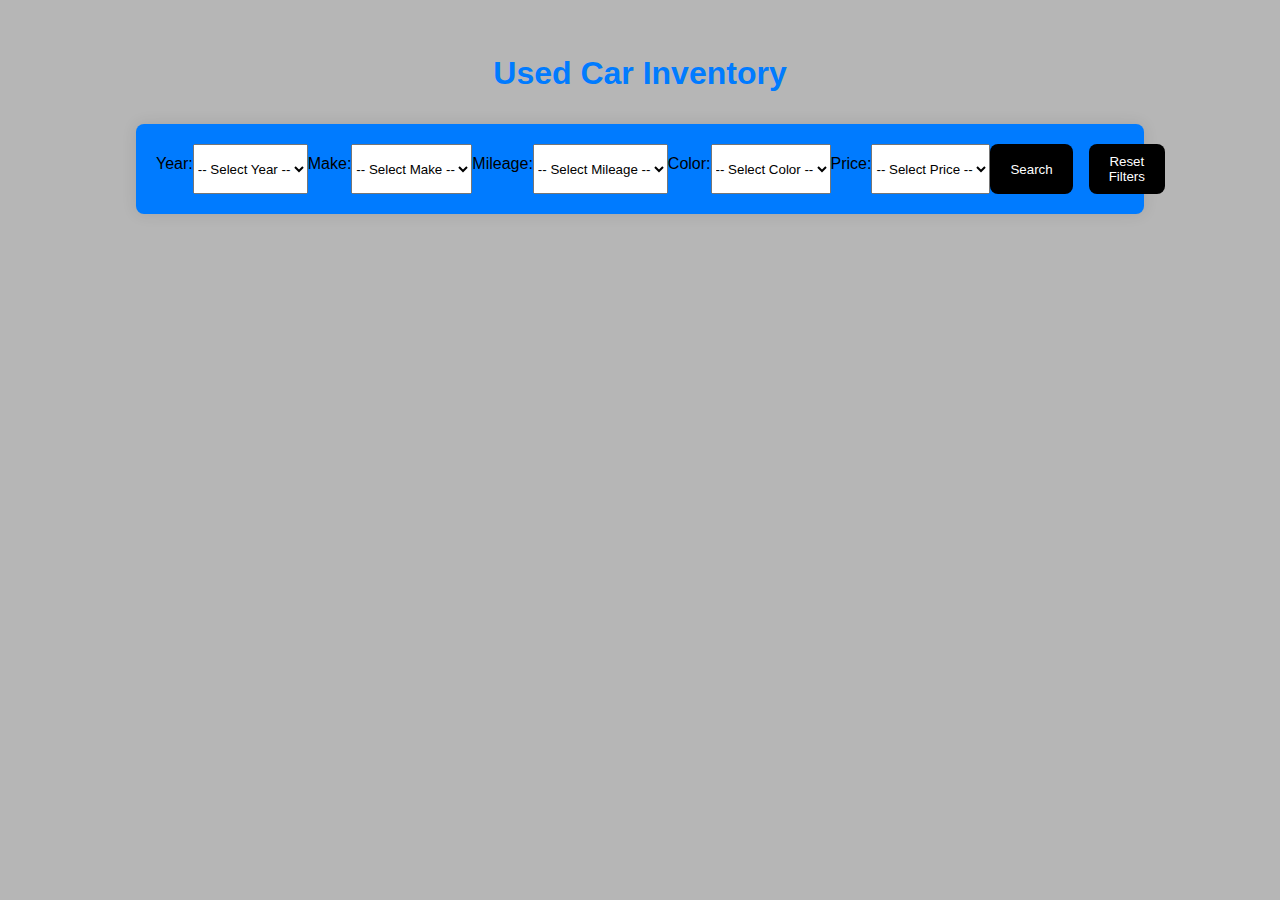
==== html/index.html @ 4e140418 "commit" ====
<!DOCTYPE html>

<html lang="en">
  <head>
    <meta charset="UTF-8" />
    <meta name="viewport" content="width=device-width, initial-scale=1.0" />
    <title>Isabella's Used Car Inventory</title>
    <link rel="stylesheet" href="/css/style.css" />
  </head>

  <body>
    <h1>Used Car Inventory</h1>
    <div class="filter-form">
      <label for="year">Year:</label>
      <select name="year" id="year">
        <option value="">-- Select Year --</option>
      </select>

      <label for="make">Make:</label>
      <select name="make" id="make">
        <option value="">-- Select Make --</option>
      </select>

      <label for="mileage">Mileage:</label>
      <select name="mileage" id="mileage">
        <option value="">-- Select Mileage --</option>
      </select>

      <label for="color">Color:</label>
      <select name="color" id="color">
        <option value="">-- Select Color --</option>
      </select>

      <label for="price">Price:</label>
      <select name="price" id="price">
        <option value="">-- Select Price --</option>
      </select>

      <button onclick="filterCars()">Search</button>
      <button class="reset-btn" onclick="resetFilters()">Reset Filters</button>
    </div>

    <div class="car-list">
      <div
        class="product-card"
        data-year="2018"
        data-make="Toyota"
        data-mileage=""
        data-color="Silver"
        data-price="18000"
      ></div>

      <div
        class="product-card"
        data-year="2016"
        data-make="Honda"
        data-mileage=""
        data-color="White"
        data-price="14000"
      ></div>

      <div
        class="product-card"
        data-year="2017"
        data-make="Ford"
        data-mileage=""
        data-color="Black"
        data-price="16000"
      ></div>

      <div
        class="product-card"
        data-year="2019"
        data-make="Nissan"
        data-mileage=""
        data-color="Blue"
        data-price="17000"
      ></div>

      <div
        class="product-card"
        data-year="2015"
        data-make="Chevrolet"
        data-mileage=""
        data-color="Red"
        data-price="12000"
      ></div>

      <div
        class="product-card"
        data-year="2016"
        data-make="Volkswagen"
        data-mileage=""
        data-color="Gray"
        data-price="15000"
      ></div>

      <div
        class="product-card"
        data-year="2020"
        data-make="Hyundai"
        data-mileage=""
        data-color="Silver"
        data-price="16000"
      ></div>

      <div
        class="product-card"
        data-year="2014"
        data-make="Subaru"
        data-mileage=""
        data-color="Green"
        data-price="14000"
      ></div>

      <div
        class="product-card"
        data-year="2017"
        data-make="Mazda"
        data-mileage=""
        data-color="Blue"
        data-price="19000"
      ></div>

      <div
        class="product-card"
        data-year="2018"
        data-make="Kia"
        data-mileage="28000"
        data-color="White"
        data-price="17000"
      ></div>

      <div
        class="product-card"
        data-year="2015"
        data-make="Dodge"
        data-mileage=""
        data-color="Black"
        data-price="24000"
      ></div>
    </div>
    <script src="/js/app.js"></script>
    <script src="/js/script.js"></script>
  </body>
</html>
---- css/style.css ----
body {
  background-color: #60606075;
  font-family: "Roboto", sans-serif;
  padding: 2% 10%;
}

h1 {
  text-align: center;
  color: #007bff;
  margin-bottom: 2rem;
  font-family: "Poppins", sans-serif;
}

.filter-form {
  display: flex;
  justify-content: space-around;
  padding: 20px;
  margin-bottom: 2rem;
  background-color: #007bff;
  border-radius: 8px;
  box-shadow: 0px 0px 15px rgba(0, 0, 0, 0.1);
}

.filter-form label,
.filter-form select {
  line-height: 40px;
  vertical-align: middle;
  font-weight: 500;
}

.car-list {
  display: flex;
  flex-wrap: wrap;
  justify-content: space-between;
  gap: 1%;
}

.product-card {
  border: 1px solid #e4e4e4;
  padding: 20px;
  margin: 10px 0;
  width: calc(100% / 5 - 2%);
  text-align: center;
  background-color: #fff;
  border-radius: 8px;
  box-shadow: 0px 0px 15px rgba(0, 0, 0, 0.1);
}

.product-card img {
  width: 100%;
  border-radius: 8px;
  margin-bottom: 1rem;
}

button {
  background-color: #000000;
  color: #fff;
  border: none;
  padding: 10px 20px;
  border-radius: 8px;
  cursor: pointer;
  transition: 0.3s;
  font-family: "Poppins", sans-serif;
  font-weight: 500;
}

button:hover {
  background-color: #0056b3;
}

button.reset-btn {
  margin-left: 1rem;
}
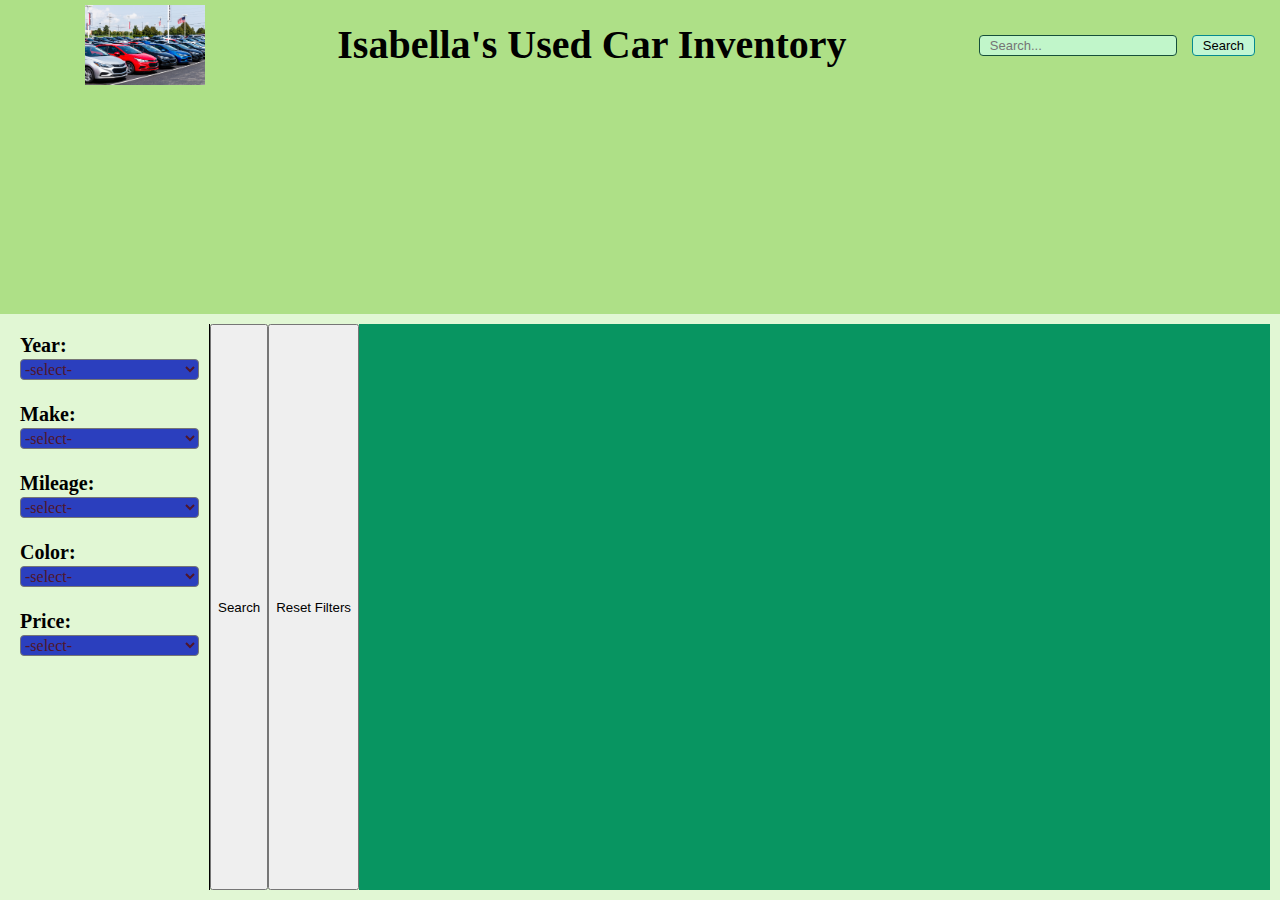
==== commit 1bc18e88: "commit" ====
--- a/html/index.html
+++ b/html/index.html
@@ -1,146 +1,128 @@
 <!DOCTYPE html>
-
 <html lang="en">
   <head>
     <meta charset="UTF-8" />
     <meta name="viewport" content="width=device-width, initial-scale=1.0" />
-    <title>Isabella's Used Car Inventory</title>
-    <link rel="stylesheet" href="/css/style.css" />
+    <link rel="stylesheet" href="../css/style.css" />
+
+    <title>Used Car Inventory</title>
   </head>
 
   <body>
-    <h1>Used Car Inventory</h1>
-    <div class="filter-form">
-      <label for="year">Year:</label>
-      <select name="year" id="year">
-        <option value="">-- Select Year --</option>
-      </select>
+    <header>
+      <div class="header-content">
+        <img src="../images/used cars.jpeg" alt="Description of the image" />
+        <h1>Isabella's Used Car Inventory</h1>
+        <br />
+        <div class="search-container">
+          <input type="text" id="searchInput" placeholder="Search..." />
+          <button id="searchButton">Search</button>
+        </div>
+      </div>
+    </header>
+    <main>
+      <section class="filters">
+        <label for="yearFilter">Year:</label>
+        <select id="yearFilter">
+          <option value="-select-">-select-</option>
+          <option value="2014">2014</option>
+          <option value="2015">2015</option>
+          <option value="2016">2016</option>
+          <option value="2017">2017</option>
+          <option value="2018">2018</option>
+          <option value="2019">2019</option>
+          <option value="2020">2020</option>
+        </select>
+        <br />
+        <br />
 
-      <label for="make">Make:</label>
-      <select name="make" id="make">
-        <option value="">-- Select Make --</option>
-      </select>
+        <label for="makeFilter">Make:</label>
+        <select id="makeFilter">
+          <option value="-select-">-select-</option>
+          <option value="Toyota">Toyota</option>
+          <option value="Honda">Honda</option>
+          <option value="Ford">Ford</option>
+          <option value="Nissan">Nissan</option>
+          <option value="Chevrolet">Chevrolet</option>
+          <option value="Volkswagen">Volkswagen</option>
+          <option value="Hyundai">Hyundai</option>
+          <option value="Subaru">Subaru</option>
+          <option value="Mazda">Mazda</option>
+          <option value="Kia">Kia</option>
+          <option value="Dodge">Dodge</option>
+          <option value="Cadillac">Cadillac</option>
+          <option value="Jaguar">Jaguar</option>
+          <option value="Tesla">Tesla</option>
+          <option value="Dodge">Dodge</option>
+          <option value="Porsche">Porsche</option>
+          <option value="Lexus">Lexus</option>
+          <option value="BMW">BMW</option>
+          <option value="Audi">Audi</option>
+        </select>
+        <br />
+        <br />
 
-      <label for="mileage">Mileage:</label>
-      <select name="mileage" id="mileage">
-        <option value="">-- Select Mileage --</option>
-      </select>
+        <label for="mileageFilter">Mileage:</label>
+        <select id="mileageFilter">
+          <option value="-select-">-select-</option>
+          <option value="18000">18,000</option>
+          <option value="22000">22,000</option>
+          <option value="26000">26,000</option>
+          <option value="28000">28,000</option>
+          <option value="29000">29,000</option>
+          <option value="30000">30,000</option>
+          <option value="32000">32,000</option>
+          <option value="35000">35,000</option>
+          <option value="40000">40,000</option>
+          <option value="45000">45,000</option>
+          <option value="50000">50,000</option>
+          <option value="60000">60,000</option>
+        </select>
+        <br />
+        <br />
+        <label for="colorFilter">Color:</label>
+        <select id="colorFilter">
+          <option value="-select-">-select-</option>
+          <option value="Silver">Silver</option>
+          <option value="White">White</option>
+          <option value="Black">Black</option>
+          <option value="Blue">Blue</option>
+          <option value="Red">Red</option>
+          <option value="Gray">Gray</option>
+          <option value="Green">Green</option>
+        </select>
+        <br />
+        <br />
 
-      <label for="color">Color:</label>
-      <select name="color" id="color">
-        <option value="">-- Select Color --</option>
-      </select>
-
-      <label for="price">Price:</label>
-      <select name="price" id="price">
-        <option value="">-- Select Price --</option>
-      </select>
-
+        <label for="priceFilter">Price:</label>
+        <select id="priceFilter">
+          <option value="-select-">-select-</option>
+          <option value="12000">$12,000</option>
+          <option value="14000">$14,000</option>
+          <option value="15000">$15,000</option>
+          <option value="16000">$16,000</option>
+          <option value="17000">$17,000</option>
+          <option value="18000">$18,000</option>
+          <option value="19000">$19,000</option>
+          <option value="24000">$24,000</option>
+          <option value="26000">$26,000</option>
+          <option value="27000">$27,000</option>
+          <option value="28000">$27,000</option>
+          <option value="32000">$32,000</option>
+          <option value="38000">$38,000</option>
+          <option value="55000">$55,000</option>
+          <option value="68000">$68,000</option>
+        </select>
+      </section>
+      <br />
       <button onclick="filterCars()">Search</button>
       <button class="reset-btn" onclick="resetFilters()">Reset Filters</button>
     </div>
-
-    <div class="car-list">
-      <div
-        class="product-card"
-        data-year="2018"
-        data-make="Toyota"
-        data-mileage=""
-        data-color="Silver"
-        data-price="18000"
-      ></div>
-
-      <div
-        class="product-card"
-        data-year="2016"
-        data-make="Honda"
-        data-mileage=""
-        data-color="White"
-        data-price="14000"
-      ></div>
-
-      <div
-        class="product-card"
-        data-year="2017"
-        data-make="Ford"
-        data-mileage=""
-        data-color="Black"
-        data-price="16000"
-      ></div>
-
-      <div
-        class="product-card"
-        data-year="2019"
-        data-make="Nissan"
-        data-mileage=""
-        data-color="Blue"
-        data-price="17000"
-      ></div>
-
-      <div
-        class="product-card"
-        data-year="2015"
-        data-make="Chevrolet"
-        data-mileage=""
-        data-color="Red"
-        data-price="12000"
-      ></div>
-
-      <div
-        class="product-card"
-        data-year="2016"
-        data-make="Volkswagen"
-        data-mileage=""
-        data-color="Gray"
-        data-price="15000"
-      ></div>
-
-      <div
-        class="product-card"
-        data-year="2020"
-        data-make="Hyundai"
-        data-mileage=""
-        data-color="Silver"
-        data-price="16000"
-      ></div>
-
-      <div
-        class="product-card"
-        data-year="2014"
-        data-make="Subaru"
-        data-mileage=""
-        data-color="Green"
-        data-price="14000"
-      ></div>
-
-      <div
-        class="product-card"
-        data-year="2017"
-        data-make="Mazda"
-        data-mileage=""
-        data-color="Blue"
-        data-price="19000"
-      ></div>
-
-      <div
-        class="product-card"
-        data-year="2018"
-        data-make="Kia"
-        data-mileage="28000"
-        data-color="White"
-        data-price="17000"
-      ></div>
-
-      <div
-        class="product-card"
-        data-year="2015"
-        data-make="Dodge"
-        data-mileage=""
-        data-color="Black"
-        data-price="24000"
-      ></div>
+      <section class="car-listings">
+        <div id="carListings" class="car-grid"></div>
+      </section>
     </div>
-    <script src="/js/app.js"></script>
-    <script src="/js/script.js"></script>
+    <script src="../js/app.js"></script>
+    <script src="../js/script.js"></script>
   </body>
 </html>
--- a/css/style.css
+++ b/css/style.css
@@ -1,74 +1,194 @@
-
 body {
-  background-color: #60606075;
-  font-family: "Roboto", sans-serif;
-  padding: 2% 10%;
+  font-family: Arial, sans-serif;
+  margin: 0;
+  padding: 0;
+  display: flex;
+  flex-direction: column;
+  min-height: 100vh;
 }
 
-h1 {
+header {
+  background-color: #aee087;
+  color: #000000;
+  font-weight: bold;
+  font-size: 20px;
+  font-family: Georgia, "Times New Roman", Times, serif;
   text-align: center;
-  color: #007bff;
-  margin-bottom: 2rem;
-  font-family: "Poppins", sans-serif;
+  padding: 5px;
+  line-height: 0px;
+  flex: auto;
+  display: center;
+  justify-content: space-between;
+  align-items: center;
 }
 
-.filter-form {
+.header-content {
   display: flex;
-  justify-content: space-around;
-  padding: 20px;
-  margin-bottom: 2rem;
-  background-color: #007bff;
-  border-radius: 8px;
-  box-shadow: 0px 0px 15px rgba(0, 0, 0, 0.1);
+  align-items: center;
 }
 
-.filter-form label,
-.filter-form select {
-  line-height: 40px;
-  vertical-align: middle;
-  font-weight: 500;
+header img {
+  width: 120px;
+  height: auto;
+  margin-left: 80px;
+  margin-right: auto;
 }
 
-.car-list {
+main {
+  display: flex;
+  flex: 1;
+  justify-content: space-between;
+  padding: 10px;
+  box-sizing: border-box;
+  background-color: #e1f7d4;
+}
+
+.filters {
+  width: 200px;
+  border-right: 1px solid #000000;
+  padding: 10px;
+  box-sizing: border-box;
+  font-family: Georgia, "Times New Roman", Times, serif;
+  color: #000000;
+  font-weight: bold;
+  border-right: 1px solid #000000;
+  font-size: 20px;
+}
+
+.filters select {
+  width: 100%;
+  background-color: #2b3fbe;
+  color: #4f162b;
+  border-radius: 4px;
+  font-family: Georgia, "Times New Roman", Times, serif;
+  font-size: 16px;
+}
+
+.car-listings {
+  flex: 1;
+  padding: 10px;
+  box-sizing: border-box;
+  background-color: #089561;
+}
+
+.car-grid {
   display: flex;
   flex-wrap: wrap;
-  justify-content: space-between;
-  gap: 1%;
+  justify-content: space-around;
 }
 
-.product-card {
-  border: 1px solid #e4e4e4;
-  padding: 20px;
-  margin: 10px 0;
-  width: calc(100% / 5 - 2%);
-  text-align: center;
-  background-color: #fff;
+.car-card {
+  width: 30%;
+  margin: 10px;
+  background-color: #c3fad967;
   border-radius: 8px;
-  box-shadow: 0px 0px 15px rgba(0, 0, 0, 0.1);
+  box-shadow: 0 4px 8px 0 rgba(0, 0, 0, 0.2), 0 6px 20px 0 rgba(0, 0, 0, 0.19);
+  padding: 10px;
+  box-sizing: border-box;
+  display: flex;
+  flex-direction: column;
+  justify-content: space-between;
+  position: relative;
 }
 
-.product-card img {
-  width: 100%;
-  border-radius: 8px;
-  margin-bottom: 1rem;
+.car-card img {
+  max-width: 100%;
+  height: 300px;
 }
 
-button {
-  background-color: #000000;
-  color: #fff;
-  border: none;
-  padding: 10px 20px;
-  border-radius: 8px;
-  cursor: pointer;
-  transition: 0.3s;
-  font-family: "Poppins", sans-serif;
-  font-weight: 500;
+h2 {
+  text-align: center;
+  padding: 15px 0;
+  margin: 0;
+  border-top: 1px solid #000000;
+  border-bottom: 1px solid #000000;
+  font-family: Georgia, "Times New Roman", Times, serif;
+  color: #000000;
+  font-size: 35px;
 }
 
-button:hover {
-  background-color: #0056b3;
+.car-card p {
+  text-align: left;
+  margin: 5px 0;
+  color: #2e0011;
+  font-family: Georgia, "Times New Roman", Times, serif;
 }
 
-button.reset-btn {
-  margin-left: 1rem;
+.button-container {
+  display: flex;
+  justify-content: center;
+  margin: 10px 0;
 }
+
+.button-container button {
+  background-color: #0b702e;
+  color: #000000;
+  font-size: 16px;
+  border: 1px solid #164f2b;
+  padding: 10px 20px;
+  border-radius: 4px;
+  cursor: pointer;
+}
+
+.filtered-card {
+  width: 30%;
+  margin: 10px;
+  background-color: #c3faef67;
+  border-radius: 8px;
+  box-shadow: 0 4px 8px 0 rgba(0, 0, 0, 0.2), 0 6px 20px 0 rgba(0, 0, 0, 0.19);
+  padding: 10px;
+  box-sizing: border-box;
+  display: flex;
+  flex-direction: column;
+  justify-content: space-between;
+  position: relative;
+  border: 1px solid #164f3d;
+  border-radius: 8px;
+}
+
+.filtered-card img {
+  max-width: 100%;
+  height: 300px;
+}
+
+.filtered-card .button-container button {
+  background-color: #c1f6d5;
+  color: #000000;
+  font-size: 16px;
+  border: 1px solid #000000;
+  padding: 10px 20px;
+  border-radius: 4px;
+  cursor: pointer;
+}
+
+.search-container {
+  display: right;
+  flex-direction: row;
+  margin-right: 20px;
+  margin-left: auto;
+}
+
+#searchInput {
+  padding: 2px 10px;
+  border: 1px solid #164f3a;
+  border-radius: 4px;
+  font-size: 13px;
+  background-color: #c1f6ca;
+  color: #050002;
+}
+
+#searchButton {
+  background-color: #c1f6d3;
+  color: #000000;
+  font-size: 13px;
+  border: 1px solid #068a8f;
+  border-radius: 4px;
+  padding: 2px 10px;
+  cursor: pointer;
+  margin-left: 10px;
+}
+
+#searchButton:hover {
+  background-color: #ae9ae0;
+  color: #16174f;
+}
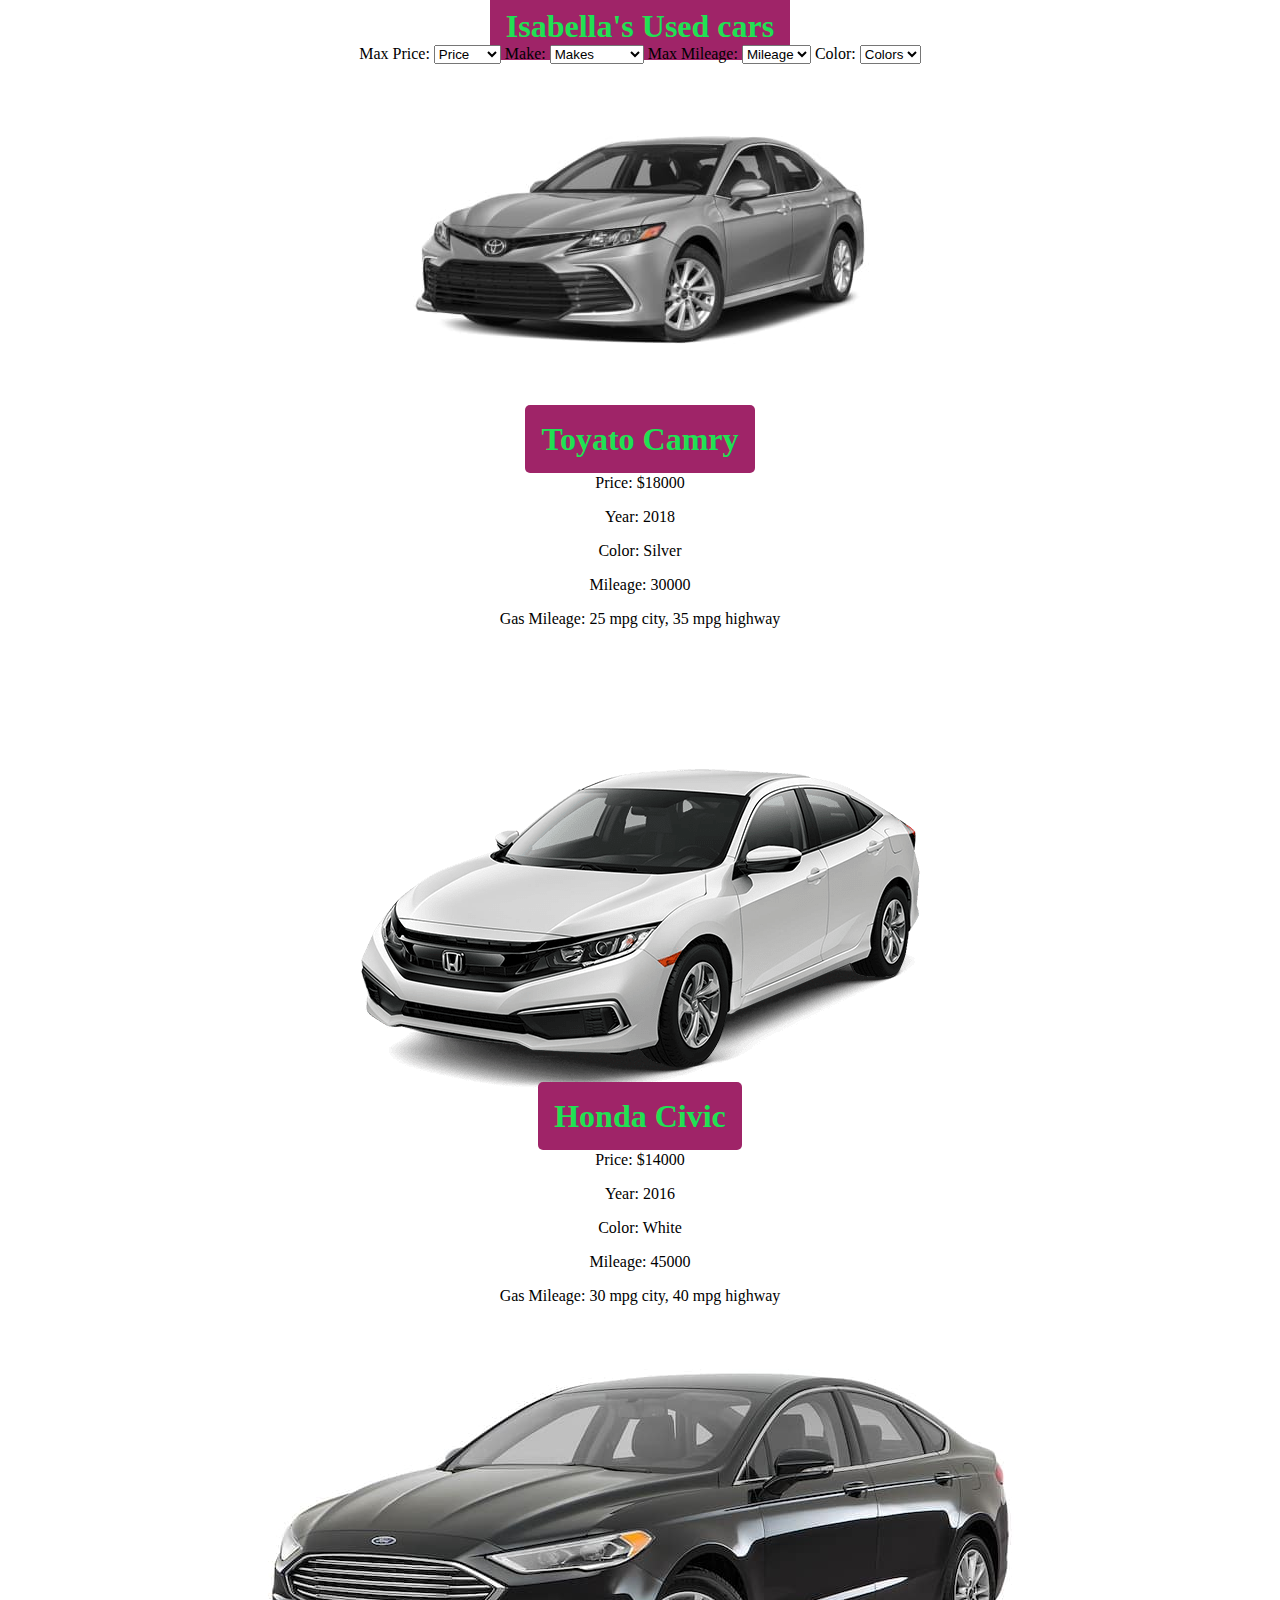
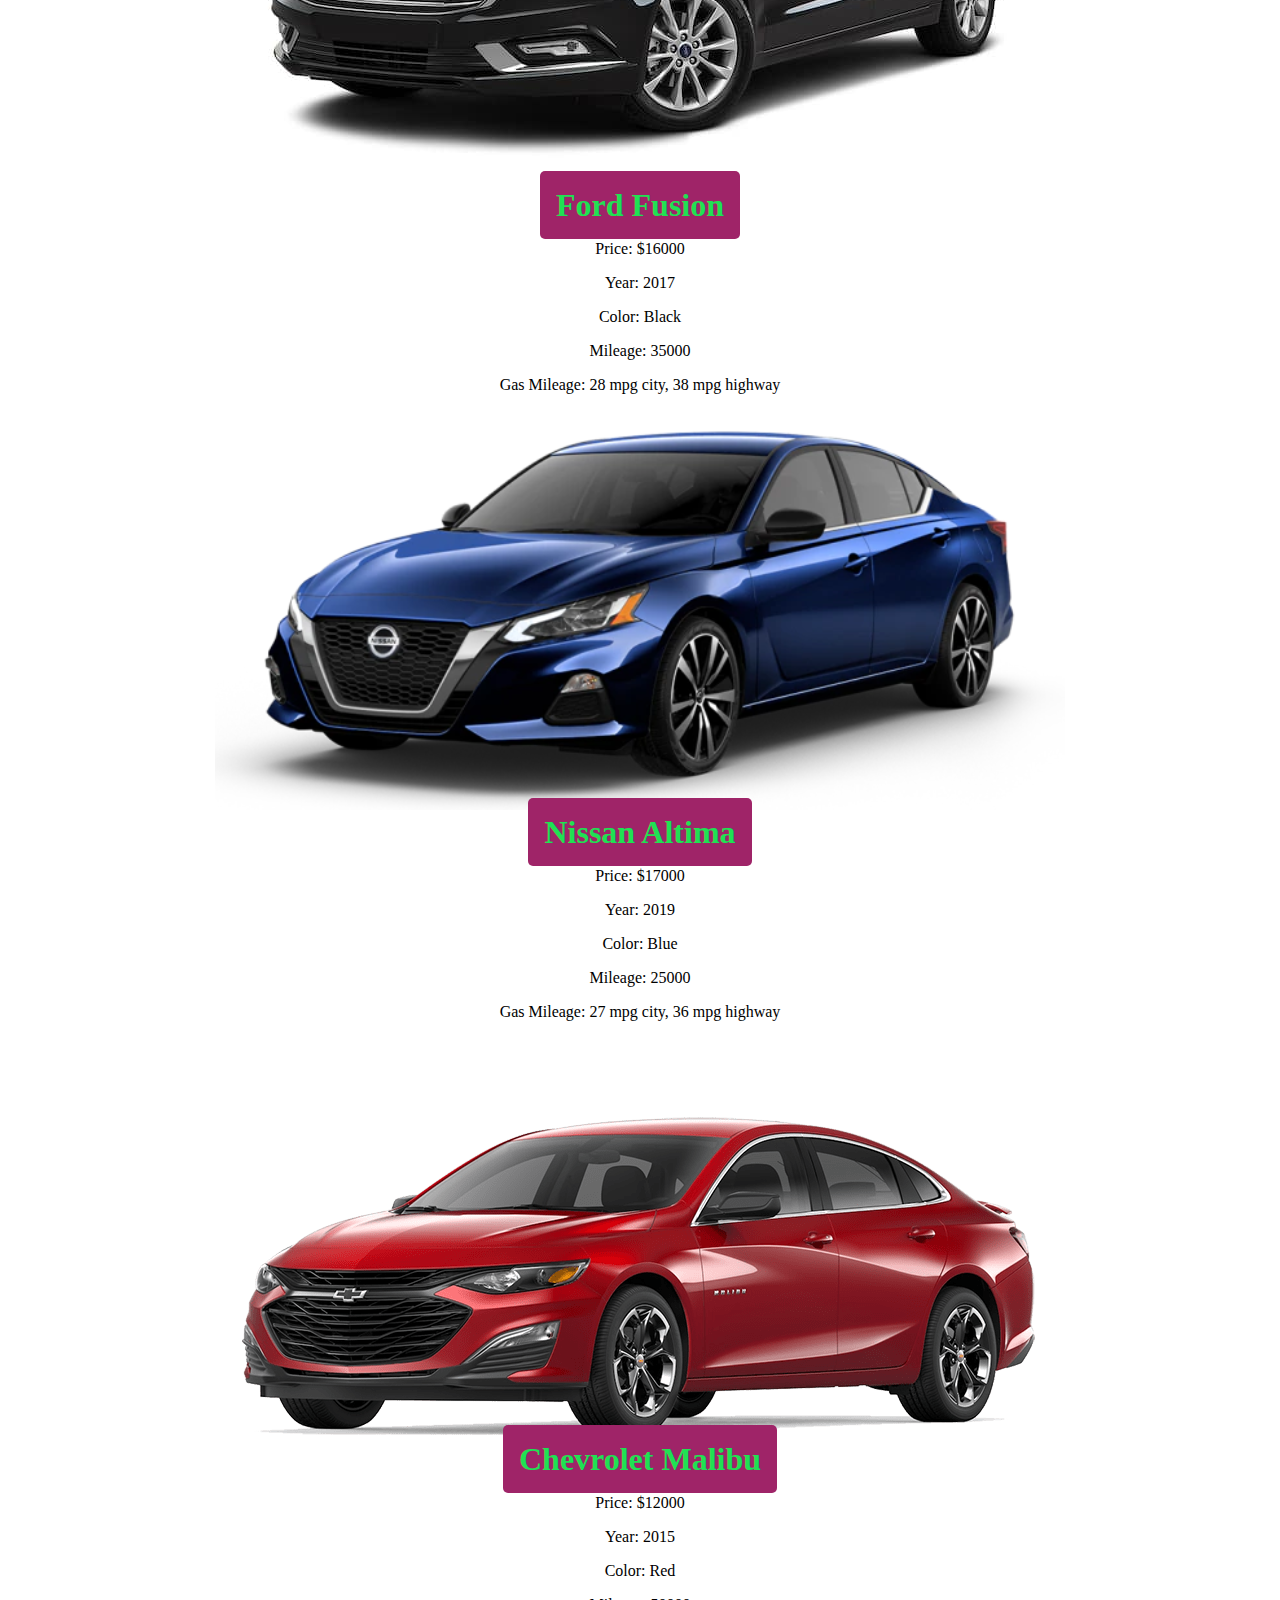
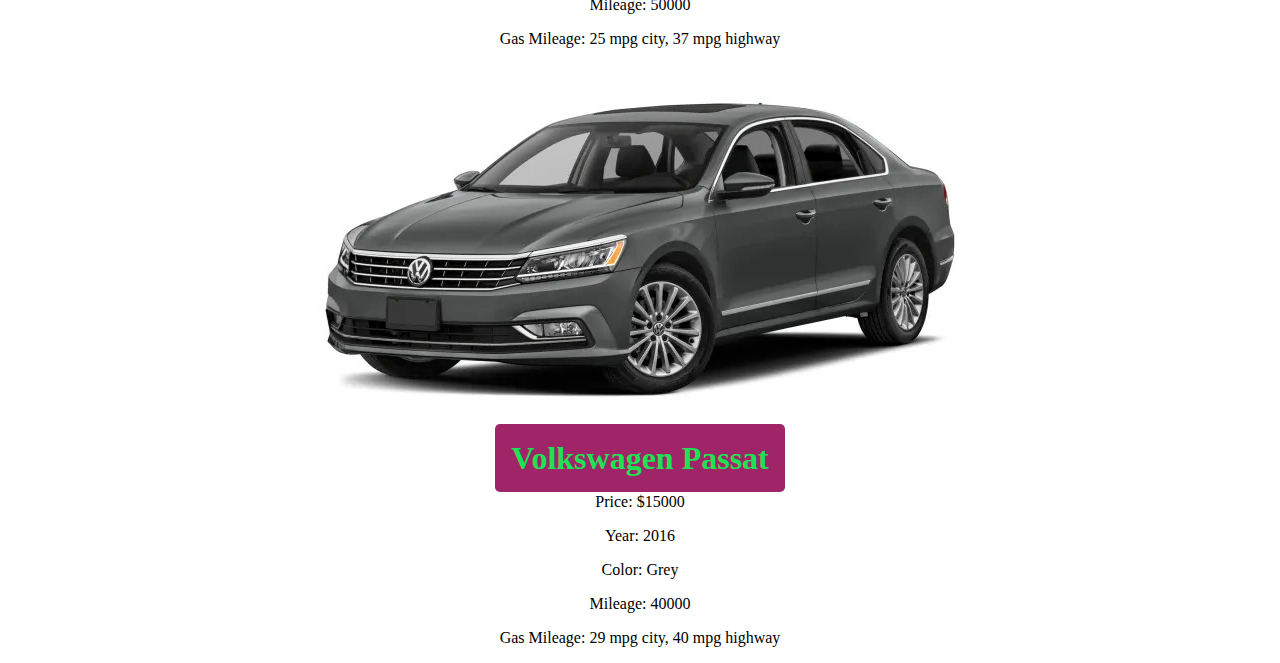
==== commit ec9acfc8: "commit" ====
--- a/html/index.html
+++ b/html/index.html
@@ -3,126 +3,192 @@
   <head>
     <meta charset="UTF-8" />
     <meta name="viewport" content="width=device-width, initial-scale=1.0" />
+    <title>Used Cars</title>
     <link rel="stylesheet" href="../css/style.css" />
+    <script src="../js/app.js" defer></script>
+  </head>
+  <body>
+    <div class="filter">
+      <nav>
+        <div class="logo"><h1>Isabella's Used cars</h1></div>
 
-    <title>Used Car Inventory</title>
-  </head>
+        <form id="filters">
+          <label for="price">Max Price:</label>
+          <select id="price">
+            <option value="Price">Price</option>
+            <option value="12000">$12000</option>
+            <option value="14000">$14000</option>
+            <option value="15000">$15000</option>
+            <option value="16000">$16000</option>
+            <option value="17000">$17000</option>
+            <option value="18000">$18000</option>
+          </select>
 
-  <body>
-    <header>
-      <div class="header-content">
-        <img src="../images/used cars.jpeg" alt="Description of the image" />
-        <h1>Isabella's Used Car Inventory</h1>
-        <br />
-        <div class="search-container">
-          <input type="text" id="searchInput" placeholder="Search..." />
-          <button id="searchButton">Search</button>
+          <label for="make">Make:</label>
+          <select id="make">
+            <option value="Makes">Makes</option>
+            <option value="Chevrolet">Chevrolet</option>
+            <option value="Ford">Ford</option>
+            <option value="Honda">Honda</option>
+            <option value="Nissan">Nissan</option>
+            <option value="Toyota">Toyota</option>
+            <option value="Volkswagen">Volkswagen</option>
+          </select>
+
+          <label for="mileage">Max Mileage:</label>
+          <select id="mileage">
+            <option value="mileage">Mileage</option>
+            <option value="25000">25000</option>
+            <option value="30000">30000</option>
+            <option value="35000">35000</option>
+            <option value="40000">40000</option>
+            <option value="45000">45000</option>
+            <option value="50000">50000</option>
+          </select>
+
+          <label for="color">Color:</label>
+          <select id="colors">
+            <option value="Colors">Colors</option>
+            <option value="Silver">Silver</option>
+            <option value="White">White</option>
+            <option value="Black">Black</option>
+            <option value="Blue">Blue</option>
+            <option value="Red">Red</option>
+            <option value="Grey">Grey</option>
+          </select>
+        </form>
+      </nav>
+    </div>
+    <div class="allcars">
+      <div
+        class="card"
+        id="camry"
+        data-make="Toyota"
+        data-price="18000"
+        data-mileage="30000"
+        data-color="Silver"
+      >
+        <div>
+          <img src="../images/silver_toyota_camry.jpg" alt="Toyato Camry" />
         </div>
+        <article>
+          <h1>Toyato Camry</h1>
+          <p>Price: $18000</p>
+          <p>Year: 2018</p>
+          <p>Color: Silver</p>
+          <p>Mileage: 30000</p>
+          <p>Gas Mileage: 25 mpg city, 35 mpg highway</p>
+        </article>
       </div>
-    </header>
-    <main>
-      <section class="filters">
-        <label for="yearFilter">Year:</label>
-        <select id="yearFilter">
-          <option value="-select-">-select-</option>
-          <option value="2014">2014</option>
-          <option value="2015">2015</option>
-          <option value="2016">2016</option>
-          <option value="2017">2017</option>
-          <option value="2018">2018</option>
-          <option value="2019">2019</option>
-          <option value="2020">2020</option>
-        </select>
-        <br />
-        <br />
+    
+      <div
+        class="card"
+        id="civic"
+        data-make="Honda"
+        data-price="14000"
+        data-mileage="45000"
+        data-color="White"
+      >
+        <div>
+          <img src="../images/white_honda_civic.jpg" alt="Toyato Camry" />
+        </div>
+        <article>
+          <h1>Honda Civic</h1>
+          <p>Price: $14000</p>
+          <p>Year: 2016</p>
+          <p>Color: White</p>
+          <p>Mileage: 45000</p>
+          <p>Gas Mileage: 30 mpg city, 40 mpg highway</p>
+        </article>
+      </div>
 
-        <label for="makeFilter">Make:</label>
-        <select id="makeFilter">
-          <option value="-select-">-select-</option>
-          <option value="Toyota">Toyota</option>
-          <option value="Honda">Honda</option>
-          <option value="Ford">Ford</option>
-          <option value="Nissan">Nissan</option>
-          <option value="Chevrolet">Chevrolet</option>
-          <option value="Volkswagen">Volkswagen</option>
-          <option value="Hyundai">Hyundai</option>
-          <option value="Subaru">Subaru</option>
-          <option value="Mazda">Mazda</option>
-          <option value="Kia">Kia</option>
-          <option value="Dodge">Dodge</option>
-          <option value="Cadillac">Cadillac</option>
-          <option value="Jaguar">Jaguar</option>
-          <option value="Tesla">Tesla</option>
-          <option value="Dodge">Dodge</option>
-          <option value="Porsche">Porsche</option>
-          <option value="Lexus">Lexus</option>
-          <option value="BMW">BMW</option>
-          <option value="Audi">Audi</option>
-        </select>
-        <br />
-        <br />
+      <div
+        class="card"
+        id="fusion"
+        data-make="Ford"
+        data-price="16000"
+        data-mileage="35000"
+        data-color="Black"
+      >
+        <div>
+          <img src="../images/black_ford_fusion.jpg" alt="Ford Fusion" />
+        </div>
+        <article>
+          <h1>Ford Fusion</h1>
+          <p>Price: $16000</p>
+          <p>Year: 2017</p>
+          <p>Color: Black</p>
+          <p>Mileage: 35000</p>
+          <p>Gas Mileage: 28 mpg city, 38 mpg highway</p>
+        </article>
+      </div>
 
-        <label for="mileageFilter">Mileage:</label>
-        <select id="mileageFilter">
-          <option value="-select-">-select-</option>
-          <option value="18000">18,000</option>
-          <option value="22000">22,000</option>
-          <option value="26000">26,000</option>
-          <option value="28000">28,000</option>
-          <option value="29000">29,000</option>
-          <option value="30000">30,000</option>
-          <option value="32000">32,000</option>
-          <option value="35000">35,000</option>
-          <option value="40000">40,000</option>
-          <option value="45000">45,000</option>
-          <option value="50000">50,000</option>
-          <option value="60000">60,000</option>
-        </select>
-        <br />
-        <br />
-        <label for="colorFilter">Color:</label>
-        <select id="colorFilter">
-          <option value="-select-">-select-</option>
-          <option value="Silver">Silver</option>
-          <option value="White">White</option>
-          <option value="Black">Black</option>
-          <option value="Blue">Blue</option>
-          <option value="Red">Red</option>
-          <option value="Gray">Gray</option>
-          <option value="Green">Green</option>
-        </select>
-        <br />
-        <br />
+      <div
+        class="card"
+        id="altima"
+        data-make="Nissan"
+        data-price="17000"
+        data-mileage="25000"
+        data-color="Blue"
+      >
+        <div>
+          <img src="../images/blue_altima_nissan.png" alt="Nissan Altima" />
+        </div>
+        <article>
+          <h1>Nissan Altima</h1>
+          <p>Price: $17000</p>
+          <p>Year: 2019</p>
+          <p>Color: Blue</p>
+          <p>Mileage: 25000</p>
+          <p>Gas Mileage: 27 mpg city, 36 mpg highway</p>
+        </article>
+      </div>
 
-        <label for="priceFilter">Price:</label>
-        <select id="priceFilter">
-          <option value="-select-">-select-</option>
-          <option value="12000">$12,000</option>
-          <option value="14000">$14,000</option>
-          <option value="15000">$15,000</option>
-          <option value="16000">$16,000</option>
-          <option value="17000">$17,000</option>
-          <option value="18000">$18,000</option>
-          <option value="19000">$19,000</option>
-          <option value="24000">$24,000</option>
-          <option value="26000">$26,000</option>
-          <option value="27000">$27,000</option>
-          <option value="28000">$27,000</option>
-          <option value="32000">$32,000</option>
-          <option value="38000">$38,000</option>
-          <option value="55000">$55,000</option>
-          <option value="68000">$68,000</option>
-        </select>
-      </section>
-      <br />
-      <button onclick="filterCars()">Search</button>
-      <button class="reset-btn" onclick="resetFilters()">Reset Filters</button>
+      <div
+        class="card"
+        id="malibu"
+        data-make="Chevrolet"
+        data-price="12000"
+        data-mileage="50000"
+        data-color="Red"
+      >
+        <div>
+          <img src="../images/red_chevy_malibu.jpg" alt="Chevrolet Malibu" />
+        </div>
+        <article>
+          <h1>Chevrolet Malibu</h1>
+          <p>Price: $12000</p>
+          <p>Year: 2015</p>
+          <p>Color: Red</p>
+          <p>Mileage: 50000</p>
+          <p>Gas Mileage: 25 mpg city, 37 mpg highway</p>
+        </article>
+      </div>
+
+      <div
+        class="card"
+        id="passat"
+        data-make="Volkswagen"
+        data-price="15000"
+        data-mileage="40000"
+        data-color="Grey"
+      >
+        <div>
+          <img src="../images/gray_passat_volkswagen.jpg" alt="Volkswagen Passat" />
+        </div>
+        <article>
+          <h1>Volkswagen Passat</h1>
+          <p>Price: $15000</p>
+          <p>Year: 2016</p>
+          <p>Color: Grey</p>
+          <p>Mileage: 40000</p>
+          <p>Gas Mileage: 29 mpg city, 40 mpg highway</p>
+        </article>
+      </div>
+
+      <div id="none">
+        <h1>No cars availabe, please try again</h1>
+      </div>
     </div>
-      <section class="car-listings">
-        <div id="carListings" class="car-grid"></div>
-      </section>
-    </div>
-    <script src="../js/app.js"></script>
-    <script src="../js/script.js"></script>
   </body>
 </html>
--- a/css/style.css
+++ b/css/style.css
@@ -1,194 +1,77 @@
 body {
-  font-family: Arial, sans-serif;
-  margin: 0;
-  padding: 0;
-  display: flex;
-  flex-direction: column;
-  min-height: 100vh;
+  --header-font-color: rgb(32, 225, 83);
+  --background-color-1: rgb(0, 163, 204);
+  --background-color-2: rgb(159, 36, 104);
 }
 
 header {
-  background-color: #aee087;
-  color: #000000;
-  font-weight: bold;
-  font-size: 20px;
-  font-family: Georgia, "Times New Roman", Times, serif;
+  display: inline-flex;
+  justify-content: space-between;
+  flex-direction: column;
+  margin: 1rem;
   text-align: center;
-  padding: 5px;
-  line-height: 0px;
-  flex: auto;
-  display: center;
-  justify-content: space-between;
-  align-items: center;
 }
 
-.header-content {
+h1 {
+  color: var(--header-font-color);
+  background-color: var(--background-color-2);
+  /*contain background color around text only*/
+  display: inline;
+  padding: 1rem;
+  border-radius: 5px;
+}
+.search-btn {
+  background-color: var(--background-color-1);
+  color: var(--background-color-2);
+}
+
+.search-inputs {
+  display: inline-flex;
+  justify-content: space-between 5px;
+  border: 1px solid black;
+  border-radius: 5px;
+  padding: 1rem;
+  margin: 1rem;
+  background-color: var(--background-color-2);
+  text-align: right;
+}
+
+.search-inputs h2 {
+  text-align: center;
+  color: var(--header-font-color);
+}
+
+.search-element {
+  margin: 1rem;
+}
+
+.outer-card-wrapper {
   display: flex;
   align-items: center;
+  justify-content: center;
 }
 
-header img {
-  width: 120px;
-  height: auto;
-  margin-left: 80px;
-  margin-right: auto;
+/*style results list*/
+.vehicle-card {
+  /*keeps background color around text*/
+  display: table;
+  background-color: var(--background-color-2);
+  padding: 1rem;
+  margin: 1rem;
+  text-align: left;
 }
 
-main {
-  display: flex;
-  flex: 1;
-  justify-content: space-between;
-  padding: 10px;
-  box-sizing: border-box;
-  background-color: #e1f7d4;
+.vehicle-card h3 {
+  color: var(--header-font-color);
 }
 
-.filters {
-  width: 200px;
-  border-right: 1px solid #000000;
-  padding: 10px;
-  box-sizing: border-box;
-  font-family: Georgia, "Times New Roman", Times, serif;
-  color: #000000;
-  font-weight: bold;
-  border-right: 1px solid #000000;
-  font-size: 20px;
+/*Background covers device's screen and doesn't scroll*/
+@media screen {
+  body {
+    background-position: center;
+    background-repeat: no-repeat;
+    background-attachment: fixed;
+    background-size: cover;
+    text-align: center;
+  }
 }
-
-.filters select {
-  width: 100%;
-  background-color: #2b3fbe;
-  color: #4f162b;
-  border-radius: 4px;
-  font-family: Georgia, "Times New Roman", Times, serif;
-  font-size: 16px;
-}
-
-.car-listings {
-  flex: 1;
-  padding: 10px;
-  box-sizing: border-box;
-  background-color: #089561;
-}
-
-.car-grid {
-  display: flex;
-  flex-wrap: wrap;
-  justify-content: space-around;
-}
-
-.car-card {
-  width: 30%;
-  margin: 10px;
-  background-color: #c3fad967;
-  border-radius: 8px;
-  box-shadow: 0 4px 8px 0 rgba(0, 0, 0, 0.2), 0 6px 20px 0 rgba(0, 0, 0, 0.19);
-  padding: 10px;
-  box-sizing: border-box;
-  display: flex;
-  flex-direction: column;
-  justify-content: space-between;
-  position: relative;
-}
-
-.car-card img {
-  max-width: 100%;
-  height: 300px;
-}
-
-h2 {
-  text-align: center;
-  padding: 15px 0;
-  margin: 0;
-  border-top: 1px solid #000000;
-  border-bottom: 1px solid #000000;
-  font-family: Georgia, "Times New Roman", Times, serif;
-  color: #000000;
-  font-size: 35px;
-}
-
-.car-card p {
-  text-align: left;
-  margin: 5px 0;
-  color: #2e0011;
-  font-family: Georgia, "Times New Roman", Times, serif;
-}
-
-.button-container {
-  display: flex;
-  justify-content: center;
-  margin: 10px 0;
-}
-
-.button-container button {
-  background-color: #0b702e;
-  color: #000000;
-  font-size: 16px;
-  border: 1px solid #164f2b;
-  padding: 10px 20px;
-  border-radius: 4px;
-  cursor: pointer;
-}
-
-.filtered-card {
-  width: 30%;
-  margin: 10px;
-  background-color: #c3faef67;
-  border-radius: 8px;
-  box-shadow: 0 4px 8px 0 rgba(0, 0, 0, 0.2), 0 6px 20px 0 rgba(0, 0, 0, 0.19);
-  padding: 10px;
-  box-sizing: border-box;
-  display: flex;
-  flex-direction: column;
-  justify-content: space-between;
-  position: relative;
-  border: 1px solid #164f3d;
-  border-radius: 8px;
-}
-
-.filtered-card img {
-  max-width: 100%;
-  height: 300px;
-}
-
-.filtered-card .button-container button {
-  background-color: #c1f6d5;
-  color: #000000;
-  font-size: 16px;
-  border: 1px solid #000000;
-  padding: 10px 20px;
-  border-radius: 4px;
-  cursor: pointer;
-}
-
-.search-container {
-  display: right;
-  flex-direction: row;
-  margin-right: 20px;
-  margin-left: auto;
-}
-
-#searchInput {
-  padding: 2px 10px;
-  border: 1px solid #164f3a;
-  border-radius: 4px;
-  font-size: 13px;
-  background-color: #c1f6ca;
-  color: #050002;
-}
-
-#searchButton {
-  background-color: #c1f6d3;
-  color: #000000;
-  font-size: 13px;
-  border: 1px solid #068a8f;
-  border-radius: 4px;
-  padding: 2px 10px;
-  cursor: pointer;
-  margin-left: 10px;
-}
-
-#searchButton:hover {
-  background-color: #ae9ae0;
-  color: #16174f;
-}
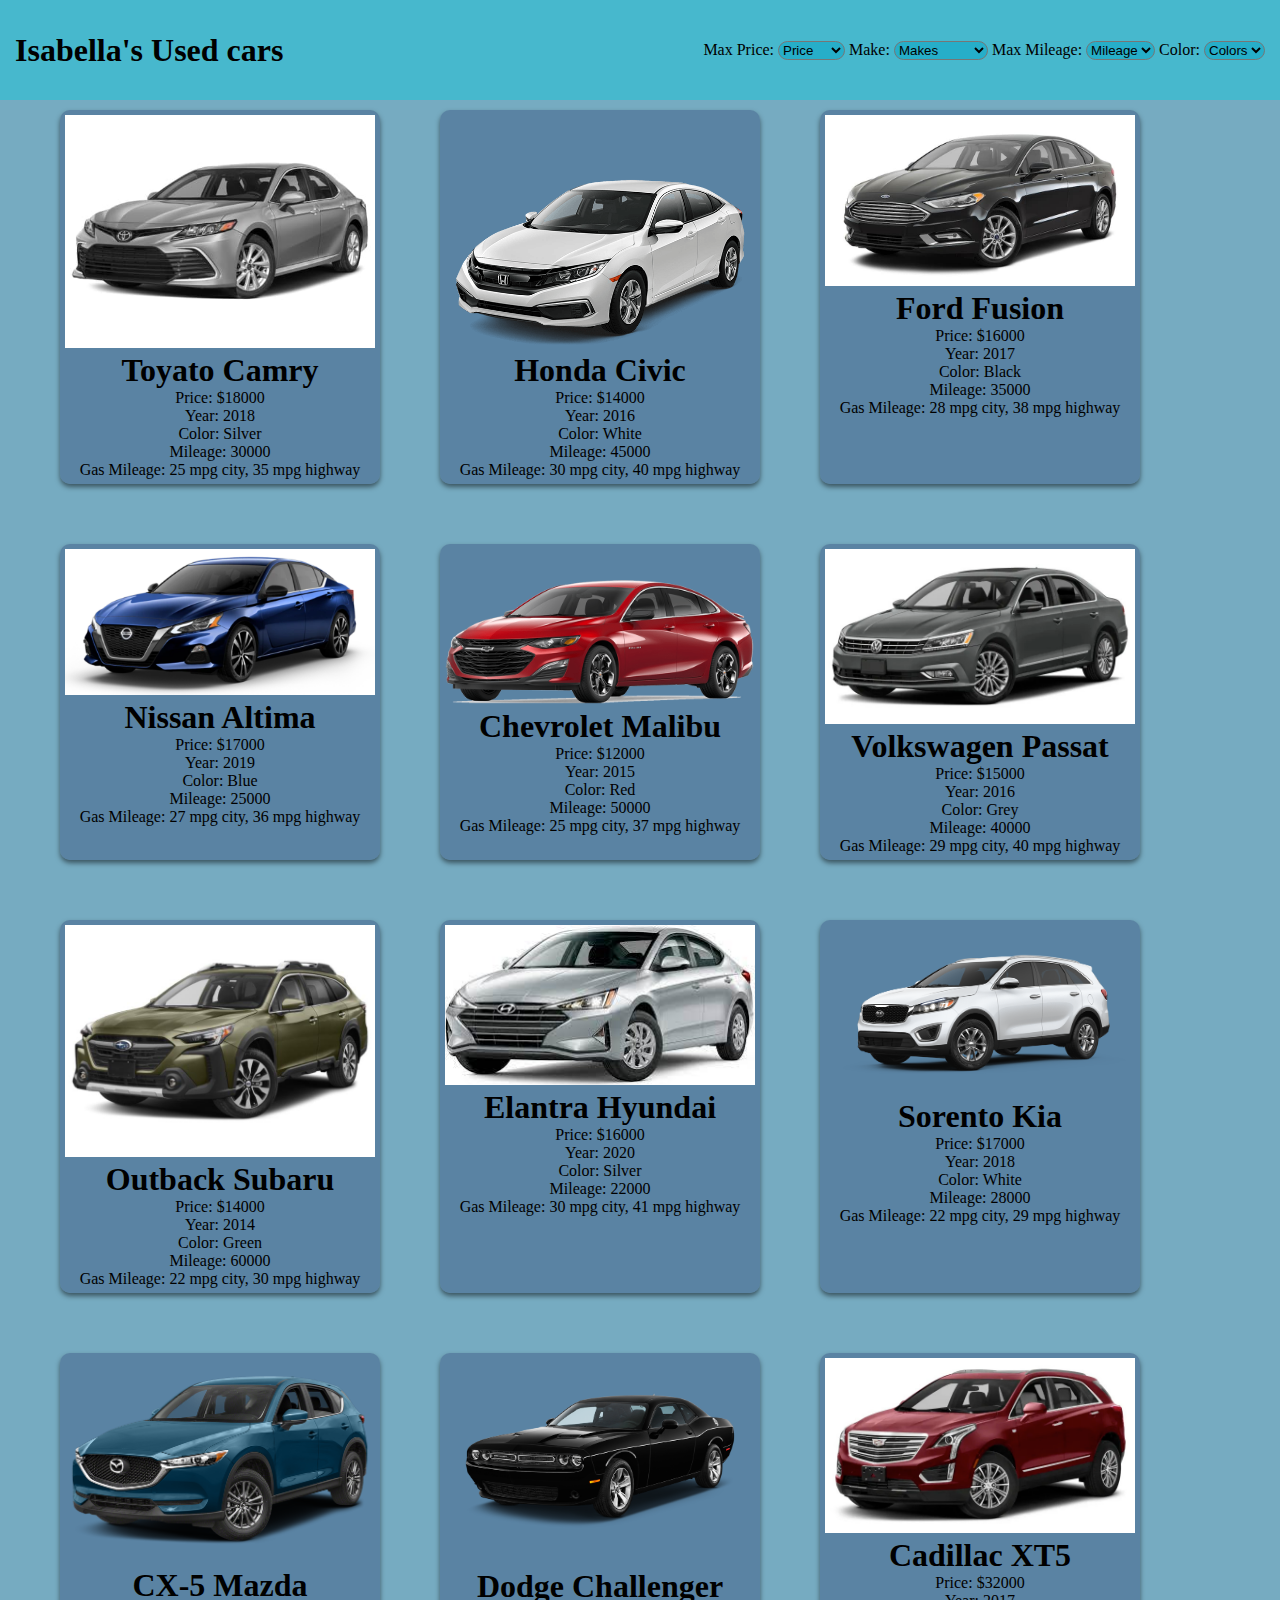
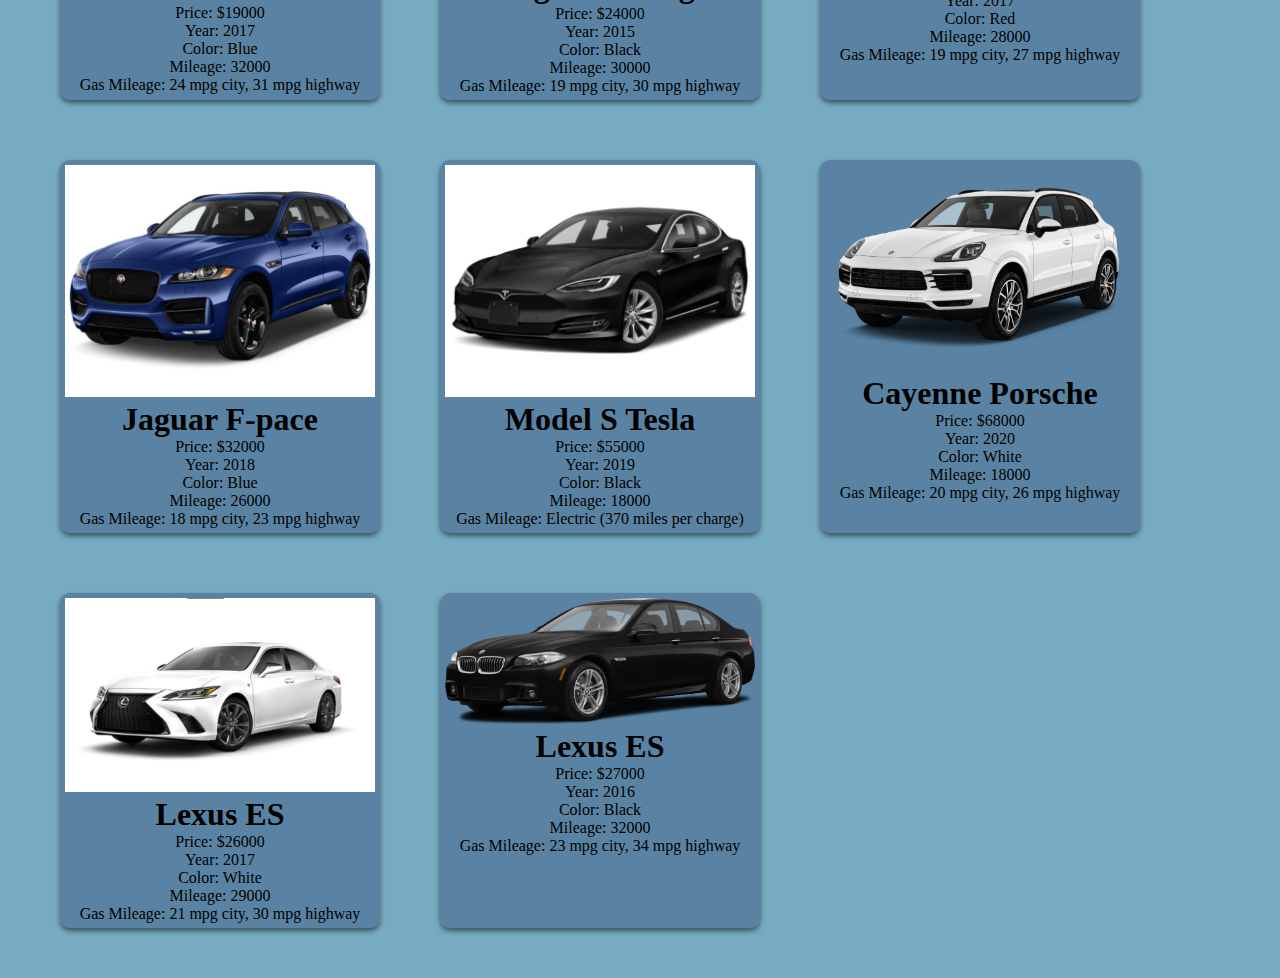
==== commit b8ffe9f3: "commit" ====
--- a/html/index.html
+++ b/html/index.html
@@ -3,7 +3,7 @@
   <head>
     <meta charset="UTF-8" />
     <meta name="viewport" content="width=device-width, initial-scale=1.0" />
-    <title>Used Cars</title>
+    <title>Isabella's Used Cars</title>
     <link rel="stylesheet" href="../css/style.css" />
     <script src="../js/app.js" defer></script>
   </head>
@@ -22,6 +22,14 @@
             <option value="16000">$16000</option>
             <option value="17000">$17000</option>
             <option value="18000">$18000</option>
+            <option value="19000">$19000</option>
+            <option value="24000">$24000</option>
+            <option value="26000">$26000</option>
+            <option value="27000">$27000</option>
+            <option value="32000">$32000</option>
+            <option value="38000">$38000</option>
+            <option value="55000">$55000</option>
+            <option value="68000">$68000</option>
           </select>
 
           <label for="make">Make:</label>
@@ -29,21 +37,39 @@
             <option value="Makes">Makes</option>
             <option value="Chevrolet">Chevrolet</option>
             <option value="Ford">Ford</option>
+            <option value="Subaru">Subaru</option>
             <option value="Honda">Honda</option>
             <option value="Nissan">Nissan</option>
             <option value="Toyota">Toyota</option>
             <option value="Volkswagen">Volkswagen</option>
+            <option value="Hyundai">Hyundai</option>
+            <option value="Mazda">Mazda</option>
+            <option value="Kia">Kia</option>
+            <option value="Dodge">Dodge</option>
+            <option value="Cadillac">Cadillac</option>
+            <option value="Jaguar">Jaguar</option>
+            <option value="Tesla">Tesla</option>
+            <option value="Porsche">Porsche</option>
+            <option value="Lexus">Lexus</option>
+            <option value="BMS">BMW</option>
           </select>
 
           <label for="mileage">Max Mileage:</label>
           <select id="mileage">
             <option value="mileage">Mileage</option>
+            <option value="18000">18000</option>
+            <option value="22000">22000</option>
             <option value="25000">25000</option>
+            <option value="26000">26000</option>
+            <option value="28000">28000</option>
+            <option value="29000">29000</option>
             <option value="30000">30000</option>
+            <option value="32000">32000</option>
             <option value="35000">35000</option>
             <option value="40000">40000</option>
             <option value="45000">45000</option>
             <option value="50000">50000</option>
+            <option value="60000">60000</option>
           </select>
 
           <label for="color">Color:</label>
@@ -55,6 +81,7 @@
             <option value="Blue">Blue</option>
             <option value="Red">Red</option>
             <option value="Grey">Grey</option>
+            <option value="Green">Green</option>
           </select>
         </form>
       </nav>
@@ -186,6 +213,242 @@
         </article>
       </div>
 
+      <div
+      class="card"
+      id="Outbackt"
+      data-make="Subaru"
+      data-price="14000"
+      data-mileage="60000"
+      data-color="Green"
+    >
+      <div>
+        <img src="../images/green_outback_subaru.jpg" alt="Outback Subaru" />
+      </div>
+      <article>
+        <h1>Outback Subaru</h1>
+        <p>Price: $14000</p>
+        <p>Year: 2014</p>
+        <p>Color: Green</p>
+        <p>Mileage: 60000</p>
+        <p>Gas Mileage: 22 mpg city, 30 mpg highway</p>
+      </article>
+    </div>
+
+    <div
+      class="card"
+      id="Elantra"
+      data-make="Hyundai"
+      data-price="16000"
+      data-mileage="22000"
+      data-color="Silver"
+    >
+      <div>
+        <img src="../images/silver_elantra_hyundai.jpg" alt="Elantra Hyundai" />
+      </div>
+      <article>
+        <h1>Elantra Hyundai</h1>
+        <p>Price: $16000</p>
+        <p>Year: 2020</p>
+        <p>Color: Silver</p>
+        <p>Mileage: 22000</p>
+        <p>Gas Mileage: 30 mpg city, 41 mpg highway</p>
+      </article>
+    </div>
+
+    <div
+    class="card"
+    id="Sorento"
+    data-make="Kia"
+    data-price="17000"
+    data-mileage="28000"
+    data-color="White"
+  >
+    <div>
+      <img src="../images/white_sorento_kia.jpg" alt="Sorento Kia" />
+    </div>
+    <article>
+      <h1>Sorento Kia</h1>
+      <p>Price: $17000</p>
+      <p>Year: 2018</p>
+      <p>Color: White</p>
+      <p>Mileage: 28000</p>
+      <p>Gas Mileage: 22 mpg city, 29 mpg highway</p>
+    </article>
+  </div>
+
+  <div
+  class="card"
+  id="CX-5"
+  data-make="Mazda"
+  data-price="19000"
+  data-mileage="32000"
+  data-color="Blue"
+>
+  <div>
+    <img src="../images/blue_cx5_mazda.jpg" alt="CX-5 Mazda" />
+  </div>
+  <article>
+    <h1>CX-5 Mazda</h1>
+    <p>Price: $19000</p>
+    <p>Year: 2017</p>
+    <p>Color: Blue</p>
+    <p>Mileage: 32000</p>
+    <p>Gas Mileage: 24 mpg city, 31 mpg highway</p>
+  </article>
+</div>
+
+<div
+  class="card"
+  id="Challenger"
+  data-make="Dodge"
+  data-price="24000"
+  data-mileage="30000"
+  data-color="Black"
+>
+  <div>
+    <img src="../images/black_challenger_dodge.jpg" alt="Dodge Challenger" />
+  </div>
+  <article>
+    <h1>Dodge Challenger</h1>
+    <p>Price: $24000</p>
+    <p>Year: 2015</p>
+    <p>Color: Black</p>
+    <p>Mileage: 30000</p>
+    <p>Gas Mileage: 19 mpg city, 30 mpg highway</p>
+  </article>
+</div>
+
+
+<div
+  class="card"
+  id="XT5"
+  data-make="Cadillac"
+  data-price="32000"
+  data-mileage="28000"
+  data-color="Red"
+>
+  <div>
+    <img src="../images/red_xt5_cadillac.jpg" alt="Cadillac XT5" />
+  </div>
+  <article>
+    <h1>Cadillac XT5</h1>
+    <p>Price: $32000</p>
+    <p>Year: 2017</p>
+    <p>Color: Red</p>
+    <p>Mileage: 28000</p>
+    <p>Gas Mileage: 19 mpg city, 27 mpg highway</p>
+  </article>
+</div>
+
+
+<div
+  class="card"
+  id="F-Pace"
+  data-make="Jaguar"
+  data-price="38000"
+  data-mileage="26000"
+  data-color="Blue"
+>
+  <div>
+    <img src="../images/blue_fpace_jaguar.jpg" alt="Jaguar F-pace" />
+  </div>
+  <article>
+    <h1>Jaguar F-pace</h1>
+    <p>Price: $32000</p>
+    <p>Year: 2018</p>
+    <p>Color: Blue</p>
+    <p>Mileage: 26000</p>
+    <p>Gas Mileage: 18 mpg city, 23 mpg highway</p>
+  </article>
+</div>
+
+
+<div
+  class="card"
+  id="Model S"
+  data-make="Tesla"
+  data-price="55000"
+  data-mileage="18000"
+  data-color="Black"
+>
+  <div>
+    <img src="../images/black_models_tesla.jpg" alt="Model S Tesla" />
+  </div>
+  <article>
+    <h1>Model S Tesla </h1>
+    <p>Price: $55000</p>
+    <p>Year: 2019</p>
+    <p>Color: Black</p>
+    <p>Mileage: 18000</p>
+    <p>Gas Mileage: Electric (370 miles per charge)</p>
+  </article>
+</div>
+
+<div
+  class="card"
+  id="Cayenne"
+  data-make="Porsche"
+  data-price="68000"
+  data-mileage="22000"
+  data-color="White"
+>
+  <div>
+    <img src="../images/white_cayenne_porsche.jpg" alt="Cayenne Porsche" />
+  </div>
+  <article>
+    <h1>Cayenne Porsche</h1>
+    <p>Price: $68000</p>
+    <p>Year: 2020</p>
+    <p>Color: White</p>
+    <p>Mileage: 18000</p>
+    <p>Gas Mileage: 20 mpg city, 26 mpg highway</p>
+  </article>
+</div>
+
+
+<div
+  class="card"
+  id="ES"
+  data-make="Lexus"
+  data-price="26000"
+  data-mileage="29000"
+  data-color="White"
+>
+  <div>
+    <img src="../images/white_es_lexus.jpg" alt="Lexus ES" />
+  </div>
+  <article>
+    <h1>Lexus ES</h1>
+    <p>Price: $26000</p>
+    <p>Year: 2017</p>
+    <p>Color: White</p>
+    <p>Mileage: 29000</p>
+    <p>Gas Mileage: 21 mpg city, 30 mpg highway</p>
+  </article>
+</div>
+
+
+<div
+  class="card"
+  id="5 Series"
+  data-make="BMW"
+  data-price="27000"
+  data-mileage="32000"
+  data-color="Black"
+>
+  <div>
+    <img src="../images/black_5series_bmw.jpg" alt="Lexus ES" />
+  </div>
+  <article>
+    <h1>Lexus ES</h1>
+    <p>Price: $27000</p>
+    <p>Year: 2016</p>
+    <p>Color: Black</p>
+    <p>Mileage: 32000</p>
+    <p>Gas Mileage: 23 mpg city, 34 mpg highway</p>
+  </article>
+  
+</div>
       <div id="none">
         <h1>No cars availabe, please try again</h1>
       </div>
--- a/css/style.css
+++ b/css/style.css
@@ -1,77 +1,50 @@
-body {
-  --header-font-color: rgb(32, 225, 83);
-  --background-color-1: rgb(0, 163, 204);
-  --background-color-2: rgb(159, 36, 104);
+* {
+  padding: 0;
+  margin: 0;
+  box-sizing: border-box;
 }
 
-header {
-  display: inline-flex;
+body {
+  background-color: rgba(9, 104, 144, 0.555);
+}
+
+nav {
+  display: flex;
+  background-color: rgba(29, 195, 217, 0.521);
+  height: 100px;
   justify-content: space-between;
-  flex-direction: column;
-  margin: 1rem;
+  align-items: center;
+  padding: 15px;
+}
+
+select {
+  background-color: rgba(13, 167, 198, 0.555);
+  border-radius: 10px;
+}
+
+.allcars {
+  display: flex;
+  flex-wrap: wrap;
+}
+
+.card {
+  flex: 0 0 25%;
+  margin-top: 10px;
+  margin-left: 60px;
+  margin-bottom: 50px;
+  box-sizing: border-box;
+  min-height: 300px;
+  padding: 5px;
+  border-radius: 10px;
+  box-shadow: 0 3px 5px rgba(0, 0, 0, 0.5);
+  background-color: rgba(66, 93, 137, 0.521);
   text-align: center;
 }
 
-h1 {
-  color: var(--header-font-color);
-  background-color: var(--background-color-2);
-  /*contain background color around text only*/
-  display: inline;
-  padding: 1rem;
-  border-radius: 5px;
-}
-.search-btn {
-  background-color: var(--background-color-1);
-  color: var(--background-color-2);
+.card img {
+  width: 100%;
 }
 
-.search-inputs {
-  display: inline-flex;
-  justify-content: space-between 5px;
-  border: 1px solid black;
-  border-radius: 5px;
-  padding: 1rem;
-  margin: 1rem;
-  background-color: var(--background-color-2);
-  text-align: right;
+#none {
+  margin: 15px;
 }
-
-.search-inputs h2 {
-  text-align: center;
-  color: var(--header-font-color);
-}
-
-.search-element {
-  margin: 1rem;
-}
-
-.outer-card-wrapper {
-  display: flex;
-  align-items: center;
-  justify-content: center;
-}
-
-/*style results list*/
-.vehicle-card {
-  /*keeps background color around text*/
-  display: table;
-  background-color: var(--background-color-2);
-  padding: 1rem;
-  margin: 1rem;
-  text-align: left;
-}
-
-.vehicle-card h3 {
-  color: var(--header-font-color);
-}
-
-/*Background covers device's screen and doesn't scroll*/
-@media screen {
-  body {
-    background-position: center;
-    background-repeat: no-repeat;
-    background-attachment: fixed;
-    background-size: cover;
-    text-align: center;
-  }
-}
